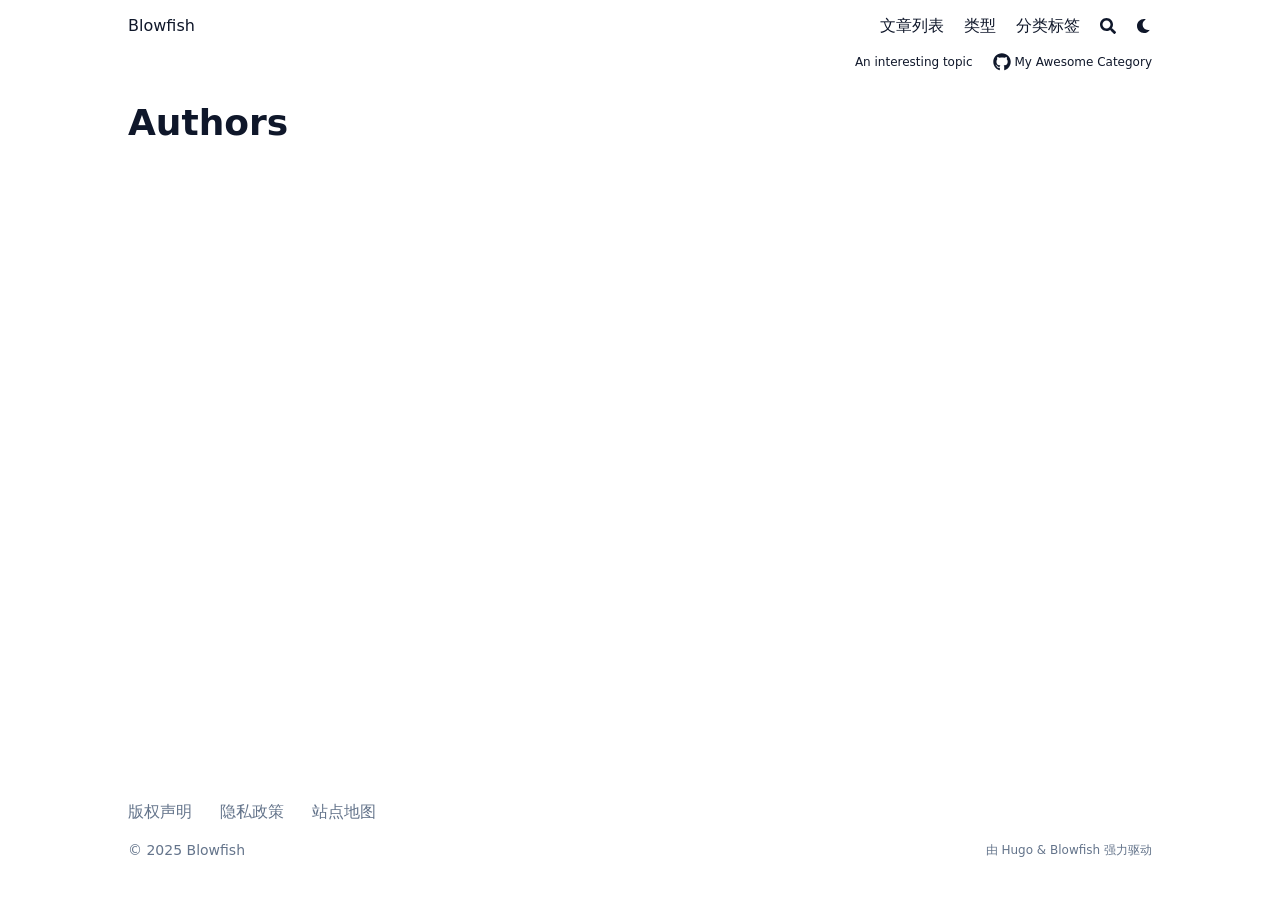
==== authors/index.html @ 1390b091 "deploy: 22de439782c055f8f6ce1f6f6e09ed71ceebfd35" ====
<!doctype html><html lang=cn dir=ltr class=scroll-smooth data-default-appearance=light data-auto-appearance=true><head><meta charset=utf-8><meta http-equiv=content-language content="zh-cn"><meta name=viewport content="width=device-width,initial-scale=1"><meta http-equiv=X-UA-Compatible content="ie=edge"><title>Authors &#183; Blowfish</title>
<meta name=title content="Authors &#183; Blowfish"><link rel=canonical href=https://oswald522.github.io/authors/><link rel=alternate type=application/rss+xml href=/authors/index.xml title=Blowfish><link type=text/css rel=stylesheet href=/css/main.bundle.min.1c9cd0d1ebaf117272b5c4f6bd49878475cb210d5e0da4f061632d779f5bb46851881c187e6e634dba5071c4e3d80e7d5cec1dd80443b2fa68acd358f9eda881.css integrity="sha512-HJzQ0euvEXJytcT2vUmHhHXLIQ1eDaTwYWMtd59btGhRiBwYfm5jTbpQccTj2A59XOwd2ARDsvporNNY+e2ogQ=="><script type=text/javascript src=/js/appearance.min.516a16745bea5a9bd011138d254cc0fd3973cd55ce6e15f3dec763e7c7c2c7448f8fe7b54cca811cb821b0c7e12cd161caace1dd794ac3d34d40937cbcc9ee12.js integrity="sha512-UWoWdFvqWpvQERONJUzA/TlzzVXObhXz3sdj58fCx0SPj+e1TMqBHLghsMfhLNFhyqzh3XlKw9NNQJN8vMnuEg=="></script><script defer type=text/javascript id=script-bundle src=/js/main.bundle.min.b6411b5d4cd56c0068d34c4acbce043846adad56b824e3d486a06d3459aed2eb7f7413874b7871cc2c822c8c8834cbed944022918bcc8cca710a962167c36d32.js integrity="sha512-tkEbXUzVbABo00xKy84EOEatrVa4JOPUhqBtNFmu0ut/dBOHS3hxzCyCLIyINMvtlEAikYvMjMpxCpYhZ8NtMg==" data-copy data-copied></script><script src=/lib/zoom/zoom.min.37d2094687372da3f7343a221a470f6b8806f7891aa46a5a03966af7f0ebd38b9fe536cb154e6ad28f006d184b294525a7c4054b6bbb4be62d8b453b42db99bd.js integrity="sha512-N9IJRoc3LaP3NDoiGkcPa4gG94kapGpaA5Zq9/Dr04uf5TbLFU5q0o8AbRhLKUUlp8QFS2u7S+Yti0U7QtuZvQ=="></script><link rel=apple-touch-icon sizes=180x180 href=/apple-touch-icon.png><link rel=icon type=image/png sizes=32x32 href=/favicon-32x32.png><link rel=icon type=image/png sizes=16x16 href=/favicon-16x16.png><link rel=manifest href=/site.webmanifest><meta property="og:url" content="https://oswald522.github.io/authors/"><meta property="og:site_name" content="Blowfish"><meta property="og:title" content="Authors"><meta property="og:locale" content="zh_cn"><meta property="og:type" content="website"><meta name=twitter:card content="summary"><meta name=twitter:title content="Authors"><meta name=author content="Blowfish"><link href=mailto:hello@your_domain.com rel=me><link href=https://link-to-some-website.com/ rel=me><link href=https://github.com/username rel=me><script src=/lib/jquery/jquery.slim.min.b0dca576e87d7eaa5850ae4e61759c065786cdb6489d68fcc82240539eebd5da522bdb4fda085ffd245808c8fe2acb2516408eb774ef26b5f6015fc6737c0ea8.js integrity="sha512-sNylduh9fqpYUK5OYXWcBleGzbZInWj8yCJAU57r1dpSK9tP2ghf/SRYCMj+KsslFkCOt3TvJrX2AV/Gc3wOqA=="></script><meta name=theme-color></head><body class="flex flex-col h-screen px-6 m-auto text-lg leading-7 max-w-7xl bg-neutral text-neutral-900 dark:bg-neutral-800 dark:text-neutral sm:px-14 md:px-24 lg:px-32 scrollbar-thin scrollbar-track-neutral-200 scrollbar-thumb-neutral-400 dark:scrollbar-track-neutral-800 dark:scrollbar-thumb-neutral-600"><div id=the-top class="absolute flex self-center"><a class="px-3 py-1 text-sm -translate-y-8 rounded-b-lg bg-primary-200 focus:translate-y-0 dark:bg-neutral-600" href=#main-content><span class="font-bold text-primary-600 ltr:pr-2 rtl:pl-2 dark:text-primary-400">&darr;</span>跳过正文</a></div><div style=padding-left:0;padding-right:0;padding-top:2px;padding-bottom:3px class="main-menu flex items-center justify-between px-4 py-6 sm:px-6 md:justify-start gap-x-3"><div class="flex flex-1 items-center justify-between"><nav class="flex space-x-3"><a href=/ class="text-base font-medium text-gray-500 hover:text-gray-900">Blowfish</a></nav><nav class="hidden md:flex items-center gap-x-5 md:ml-12 h-12"><a href=/posts/ class="flex items-center text-gray-500 hover:text-primary-600 dark:hover:text-primary-400"><p class="text-base font-medium" title>文章列表</p></a><a href=/categories/ class="flex items-center text-gray-500 hover:text-primary-600 dark:hover:text-primary-400"><p class="text-base font-medium" title=Categories>类型</p></a><a href=/tags/ class="flex items-center text-gray-500 hover:text-primary-600 dark:hover:text-primary-400"><p class="text-base font-medium" title=Tags>分类标签</p></a><button id=search-button aria-label=Search class="text-base hover:text-primary-600 dark:hover:text-primary-400" title>
<span class="relative block icon"><svg aria-hidden="true" focusable="false" data-prefix="fas" data-icon="search" class="svg-inline--fa fa-search fa-w-16" role="img" viewBox="0 0 512 512"><path fill="currentcolor" d="M505 442.7 405.3 343c-4.5-4.5-10.6-7-17-7H372c27.6-35.3 44-79.7 44-128C416 93.1 322.9.0 208 0S0 93.1.0 208s93.1 208 208 208c48.3.0 92.7-16.4 128-44v16.3c0 6.4 2.5 12.5 7 17l99.7 99.7c9.4 9.4 24.6 9.4 33.9.0l28.3-28.3c9.4-9.4 9.4-24.6.1-34zM208 336c-70.7.0-128-57.2-128-128 0-70.7 57.2-128 128-128 70.7.0 128 57.2 128 128 0 70.7-57.2 128-128 128z"/></svg></span></button><div class="flex items-center"><button id=appearance-switcher aria-label="Dark mode switcher" type=button class="text-base hover:text-primary-600 dark:hover:text-primary-400"><div class="flex items-center justify-center dark:hidden"><span class="relative block icon"><svg viewBox="0 0 512 512"><path fill="currentcolor" d="M32 256C32 132.2 132.3 32 255.8 32c11.36.0 29.7 1.668 40.9 3.746 9.616 1.777 11.75 14.63 3.279 19.44C245 86.5 211.2 144.6 211.2 207.8c0 109.7 99.71 193 208.3 172.3 9.561-1.805 16.28 9.324 10.11 16.95C387.9 448.6 324.8 480 255.8 480 132.1 480 32 379.6 32 256z"/></svg></span></div><div class="items-center justify-center hidden dark:flex"><span class="relative block icon"><svg viewBox="0 0 512 512"><path fill="currentcolor" d="M256 159.1c-53.02.0-95.1 42.98-95.1 95.1s41.2 96.9 95.1 96.9 95.1-42.98 95.1-95.1S309 159.1 256 159.1zM509.3 347l-63.2-91.9 63.15-91.01c6.332-9.125 1.104-21.74-9.826-23.72l-109-19.7-19.7-109c-1.975-10.93-14.59-16.16-23.72-9.824L256 65.89 164.1 2.736c-9.125-6.332-21.74-1.107-23.72 9.824L121.6 121.6 12.56 141.3C1.633 143.2-3.596 155.9 2.736 164.1L65.89 256 2.74 347.01c-6.332 9.125-1.105 21.74 9.824 23.72l109 19.7 19.7 109c1.975 10.93 14.59 16.16 23.72 9.824L256 446.1l91.01 63.15c9.127 6.334 21.75 1.107 23.72-9.822l19.7-109 109-19.7C510.4 368.8 515.6 356.1 509.3 347zM256 383.1c-70.69.0-127.1-57.31-127.1-127.1.0-70.69 57.31-127.1 127.1-127.1S383.1 186.2 383.1 256c0 70.7-56.4 127.1-127.1 127.1z"/></svg></span></div></button></div></nav><div class="flex md:hidden items-center gap-x-5 md:ml-12 h-12"><span></span>
<button id=search-button-mobile aria-label=Search class="text-base hover:text-primary-600 dark:hover:text-primary-400" title>
<span class="relative block icon"><svg aria-hidden="true" focusable="false" data-prefix="fas" data-icon="search" class="svg-inline--fa fa-search fa-w-16" role="img" viewBox="0 0 512 512"><path fill="currentcolor" d="M505 442.7 405.3 343c-4.5-4.5-10.6-7-17-7H372c27.6-35.3 44-79.7 44-128C416 93.1 322.9.0 208 0S0 93.1.0 208s93.1 208 208 208c48.3.0 92.7-16.4 128-44v16.3c0 6.4 2.5 12.5 7 17l99.7 99.7c9.4 9.4 24.6 9.4 33.9.0l28.3-28.3c9.4-9.4 9.4-24.6.1-34zM208 336c-70.7.0-128-57.2-128-128 0-70.7 57.2-128 128-128 70.7.0 128 57.2 128 128 0 70.7-57.2 128-128 128z"/></svg>
</span></button>
<button id=appearance-switcher-mobile aria-label="Dark mode switcher" type=button class="text-base hover:text-primary-600 dark:hover:text-primary-400 ltr:mr-1 rtl:ml-1"><div class="flex items-center justify-center dark:hidden"><span class="relative block icon"><svg viewBox="0 0 512 512"><path fill="currentcolor" d="M32 256C32 132.2 132.3 32 255.8 32c11.36.0 29.7 1.668 40.9 3.746 9.616 1.777 11.75 14.63 3.279 19.44C245 86.5 211.2 144.6 211.2 207.8c0 109.7 99.71 193 208.3 172.3 9.561-1.805 16.28 9.324 10.11 16.95C387.9 448.6 324.8 480 255.8 480 132.1 480 32 379.6 32 256z"/></svg></span></div><div class="items-center justify-center hidden dark:flex"><span class="relative block icon"><svg viewBox="0 0 512 512"><path fill="currentcolor" d="M256 159.1c-53.02.0-95.1 42.98-95.1 95.1s41.2 96.9 95.1 96.9 95.1-42.98 95.1-95.1S309 159.1 256 159.1zM509.3 347l-63.2-91.9 63.15-91.01c6.332-9.125 1.104-21.74-9.826-23.72l-109-19.7-19.7-109c-1.975-10.93-14.59-16.16-23.72-9.824L256 65.89 164.1 2.736c-9.125-6.332-21.74-1.107-23.72 9.824L121.6 121.6 12.56 141.3C1.633 143.2-3.596 155.9 2.736 164.1L65.89 256 2.74 347.01c-6.332 9.125-1.105 21.74 9.824 23.72l109 19.7 19.7 109c1.975 10.93 14.59 16.16 23.72 9.824L256 446.1l91.01 63.15c9.127 6.334 21.75 1.107 23.72-9.822l19.7-109 109-19.7C510.4 368.8 515.6 356.1 509.3 347zM256 383.1c-70.69.0-127.1-57.31-127.1-127.1.0-70.69 57.31-127.1 127.1-127.1S383.1 186.2 383.1 256c0 70.7-56.4 127.1-127.1 127.1z"/></svg></span></div></button></div></div><div class="-my-2 md:hidden"><label id=menu-button class=block><div class="cursor-pointer hover:text-primary-600 dark:hover:text-primary-400"><span class="relative block icon"><svg viewBox="0 0 448 512"><path fill="currentcolor" d="M0 96C0 78.33 14.33 64 32 64H416c17.7.0 32 14.33 32 32 0 17.7-14.3 32-32 32H32C14.33 128 0 113.7.0 96zM0 256c0-17.7 14.33-32 32-32H416c17.7.0 32 14.3 32 32s-14.3 32-32 32H32c-17.67.0-32-14.3-32-32zM416 448H32c-17.67.0-32-14.3-32-32s14.33-32 32-32H416c17.7.0 32 14.3 32 32s-14.3 32-32 32z"/></svg></span></div><div id=menu-wrapper style=padding-top:5px class="fixed inset-0 z-30 invisible w-screen h-screen m-0 overflow-auto transition-opacity opacity-0 cursor-default bg-neutral-100/50 backdrop-blur-sm dark:bg-neutral-900/50"><ul class="flex space-y-2 mt-3 flex-col items-end w-full px-6 py-6 mx-auto overflow-visible list-none ltr:text-right rtl:text-left max-w-7xl"><li id=menu-close-button><span class="cursor-pointer inline-block align-text-bottom hover:text-primary-600 dark:hover:text-primary-400"><span class="relative block icon"><svg viewBox="0 0 320 512"><path fill="currentcolor" d="M310.6 361.4c12.5 12.5 12.5 32.75.0 45.25C304.4 412.9 296.2 416 288 416s-16.38-3.125-22.62-9.375L160 301.3 54.63 406.6C48.38 412.9 40.19 416 32 416S15.63 412.9 9.375 406.6c-12.5-12.5-12.5-32.75.0-45.25l105.4-105.4L9.375 150.6c-12.5-12.5-12.5-32.75.0-45.25s32.75-12.5 45.25.0L160 210.8l105.4-105.4c12.5-12.5 32.75-12.5 45.25.0s12.5 32.75.0 45.25l-105.4 105.4L310.6 361.4z"/></svg></span></span></li><li class=mt-1><a href=/posts/ class="flex items-center text-gray-500 hover:text-primary-600 dark:hover:text-primary-400"><p class="text-bg font-bg" title>文章列表</p></a></li><li class=mt-1><a href=/categories/ class="flex items-center text-gray-500 hover:text-primary-600 dark:hover:text-primary-400"><p class="text-bg font-bg" title=Categories>类型</p></a></li><li class=mt-1><a href=/tags/ class="flex items-center text-gray-500 hover:text-primary-600 dark:hover:text-primary-400"><p class="text-bg font-bg" title=Tags>分类标签</p></a></li></ul><hr><ul class="flex mt-4 flex-col items-end w-full px-6 py-6 mx-auto overflow-visible list-none ltr:text-right rtl:text-left max-w-7xl"><li class=mb-1><a href class="flex items-center"><p class="text-sm font-sm text-gray-500 hover:text-gray-900" title>An interesting topic</p></a></li><li class=mb-1><a href class="flex items-center"><span class=mr-3><span class="relative block icon"><svg viewBox="0 0 496 512"><path fill="currentcolor" d="M165.9 397.4c0 2-2.3 3.6-5.2 3.6-3.3.3-5.6-1.3-5.6-3.6.0-2 2.3-3.6 5.2-3.6 3-.3 5.6 1.3 5.6 3.6zm-31.1-4.5c-.7 2 1.3 4.3 4.3 4.9 2.6 1 5.6.0 6.2-2s-1.3-4.3-4.3-5.2c-2.6-.7-5.5.3-6.2 2.3zm44.2-1.7c-2.9.7-4.9 2.6-4.6 4.9.3 2 2.9 3.3 5.9 2.6 2.9-.7 4.9-2.6 4.6-4.6-.3-1.9-3-3.2-5.9-2.9zM244.8 8C106.1 8 0 113.3.0 252c0 110.9 69.8 205.8 169.5 239.2 12.8 2.3 17.3-5.6 17.3-12.1.0-6.2-.3-40.4-.3-61.4.0.0-70 15-84.7-29.8.0.0-11.4-29.1-27.8-36.6.0.0-22.9-15.7 1.6-15.4.0.0 24.9 2 38.6 25.8 21.9 38.6 58.6 27.5 72.9 20.9 2.3-16 8.8-27.1 16-33.7-55.9-6.2-112.3-14.3-112.3-110.5.0-27.5 7.6-41.3 23.6-58.9-2.6-6.5-11.1-33.3 2.6-67.9 20.9-6.5 69 27 69 27 20-5.6 41.5-8.5 62.8-8.5s42.8 2.9 62.8 8.5c0 0 48.1-33.6 69-27 13.7 34.7 5.2 61.4 2.6 67.9 16 17.7 25.8 31.5 25.8 58.9.0 96.5-58.9 104.2-114.8 110.5 9.2 7.9 17 22.9 17 46.4.0 33.7-.3 75.4-.3 83.6.0 6.5 4.6 14.4 17.3 12.1C428.2 457.8 496 362.9 496 252 496 113.3 383.5 8 244.8 8zM97.2 352.9c-1.3 1-1 3.3.7 5.2 1.6 1.6 3.9 2.3 5.2 1 1.3-1 1-3.3-.7-5.2-1.6-1.6-3.9-2.3-5.2-1zm-10.8-8.1c-.7 1.3.3 2.9 2.3 3.9 1.6 1 3.6.7 4.3-.7.7-1.3-.3-2.9-2.3-3.9-2-.6-3.6-.3-4.3.7zm32.4 35.6c-1.6 1.3-1 4.3 1.3 6.2 2.3 2.3 5.2 2.6 6.5 1 1.3-1.3.7-4.3-1.3-6.2-2.2-2.3-5.2-2.6-6.5-1zm-11.4-14.7c-1.6 1-1.6 3.6.0 5.9 1.6 2.3 4.3 3.3 5.6 2.3 1.6-1.3 1.6-3.9.0-6.2-1.4-2.3-4-3.3-5.6-2z"/></svg></span></span><p class="text-sm font-sm text-gray-500 hover:text-gray-900" title>My Awesome Category</p></a></li></ul></div></label></div></div><div class="main-menu flex pb-3 flex-col items-end justify-between md:justify-start space-x-3"><div class="hidden md:flex items-center space-x-5"><a href class="flex items-center"><p class="text-xs font-light text-gray-500 hover:text-gray-900" title>An interesting topic</p></a><a href class="flex items-center"><span class=mr-1><span class="relative block icon"><svg viewBox="0 0 496 512"><path fill="currentcolor" d="M165.9 397.4c0 2-2.3 3.6-5.2 3.6-3.3.3-5.6-1.3-5.6-3.6.0-2 2.3-3.6 5.2-3.6 3-.3 5.6 1.3 5.6 3.6zm-31.1-4.5c-.7 2 1.3 4.3 4.3 4.9 2.6 1 5.6.0 6.2-2s-1.3-4.3-4.3-5.2c-2.6-.7-5.5.3-6.2 2.3zm44.2-1.7c-2.9.7-4.9 2.6-4.6 4.9.3 2 2.9 3.3 5.9 2.6 2.9-.7 4.9-2.6 4.6-4.6-.3-1.9-3-3.2-5.9-2.9zM244.8 8C106.1 8 0 113.3.0 252c0 110.9 69.8 205.8 169.5 239.2 12.8 2.3 17.3-5.6 17.3-12.1.0-6.2-.3-40.4-.3-61.4.0.0-70 15-84.7-29.8.0.0-11.4-29.1-27.8-36.6.0.0-22.9-15.7 1.6-15.4.0.0 24.9 2 38.6 25.8 21.9 38.6 58.6 27.5 72.9 20.9 2.3-16 8.8-27.1 16-33.7-55.9-6.2-112.3-14.3-112.3-110.5.0-27.5 7.6-41.3 23.6-58.9-2.6-6.5-11.1-33.3 2.6-67.9 20.9-6.5 69 27 69 27 20-5.6 41.5-8.5 62.8-8.5s42.8 2.9 62.8 8.5c0 0 48.1-33.6 69-27 13.7 34.7 5.2 61.4 2.6 67.9 16 17.7 25.8 31.5 25.8 58.9.0 96.5-58.9 104.2-114.8 110.5 9.2 7.9 17 22.9 17 46.4.0 33.7-.3 75.4-.3 83.6.0 6.5 4.6 14.4 17.3 12.1C428.2 457.8 496 362.9 496 252 496 113.3 383.5 8 244.8 8zM97.2 352.9c-1.3 1-1 3.3.7 5.2 1.6 1.6 3.9 2.3 5.2 1 1.3-1 1-3.3-.7-5.2-1.6-1.6-3.9-2.3-5.2-1zm-10.8-8.1c-.7 1.3.3 2.9 2.3 3.9 1.6 1 3.6.7 4.3-.7.7-1.3-.3-2.9-2.3-3.9-2-.6-3.6-.3-4.3.7zm32.4 35.6c-1.6 1.3-1 4.3 1.3 6.2 2.3 2.3 5.2 2.6 6.5 1 1.3-1.3.7-4.3-1.3-6.2-2.2-2.3-5.2-2.6-6.5-1zm-11.4-14.7c-1.6 1-1.6 3.6.0 5.9 1.6 2.3 4.3 3.3 5.6 2.3 1.6-1.3 1.6-3.9.0-6.2-1.4-2.3-4-3.3-5.6-2z"/></svg></span></span><p class="text-xs font-light text-gray-500 hover:text-gray-900" title>My Awesome Category</p></a></div></div><div class="relative flex flex-col grow"><main id=main-content class=grow><header><h1 class="mt-5 text-4xl font-extrabold text-neutral-900 dark:text-neutral">Authors</h1><div class="mt-1 mb-2 text-base text-neutral-500 dark:text-neutral-400 print:hidden"><div class="flex flex-row flex-wrap items-center"></div></div></header><section class="flex flex-wrap max-w-prose -mx-2 overflow-hidden"></section></main><footer id=site-footer class="py-10 print:hidden"><nav class="flex flex-row pb-4 text-base font-medium text-neutral-500 dark:text-neutral-400"><ul class="flex flex-col list-none sm:flex-row"><li class="flex mb-1 ltr:text-right rtl:text-left sm:mb-0 ltr:sm:mr-7 ltr:sm:last:mr-0 rtl:sm:ml-7 rtl:sm:last:ml-0"><a class="decoration-primary-500 hover:underline hover:decoration-2 hover:underline-offset-2 flex items-center" href=/copyright/ title=版权声明>版权声明</a></li><li class="flex mb-1 ltr:text-right rtl:text-left sm:mb-0 ltr:sm:mr-7 ltr:sm:last:mr-0 rtl:sm:ml-7 rtl:sm:last:ml-0"><a class="decoration-primary-500 hover:underline hover:decoration-2 hover:underline-offset-2 flex items-center" href=/privacy/ title>隐私政策</a></li><li class="flex mb-1 ltr:text-right rtl:text-left sm:mb-0 ltr:sm:mr-7 ltr:sm:last:mr-0 rtl:sm:ml-7 rtl:sm:last:ml-0"><a class="decoration-primary-500 hover:underline hover:decoration-2 hover:underline-offset-2 flex items-center" href=/sitemap.xml title>站点地图</a></li></ul></nav><div class="flex items-center justify-between"><p class="text-sm text-neutral-500 dark:text-neutral-400">&copy;
2025
Blowfish</p><p class="text-xs text-neutral-500 dark:text-neutral-400">由 <a class="hover:underline hover:decoration-primary-400 hover:text-primary-500" href=https://gohugo.io/ target=_blank rel="noopener noreferrer">Hugo</a> & <a class="hover:underline hover:decoration-primary-400 hover:text-primary-500" href=https://blowfish.page/ target=_blank rel="noopener noreferrer">Blowfish</a> 强力驱动</p></div><script>mediumZoom(document.querySelectorAll("img:not(.nozoom)"),{margin:24,background:"rgba(0,0,0,0.5)",scrollOffset:0})</script><script type=text/javascript src=/js/process.min.ee03488f19c93c2efb199e2e3014ea5f3cb2ce7d45154adb3399a158cac27ca52831db249ede5bb602700ef87eb02434139de0858af1818ab0fb4182472204a4.js integrity="sha512-7gNIjxnJPC77GZ4uMBTqXzyyzn1FFUrbM5mhWMrCfKUoMdsknt5btgJwDvh+sCQ0E53ghYrxgYqw+0GCRyIEpA=="></script></footer><div id=search-wrapper class="invisible fixed inset-0 flex h-screen w-screen cursor-default flex-col bg-neutral-500/50 p-4 backdrop-blur-sm dark:bg-neutral-900/50 sm:p-6 md:p-[10vh] lg:p-[12vh]" data-url=https://oswald522.github.io/ style=z-index:500><div id=search-modal class="flex flex-col w-full max-w-3xl min-h-0 mx-auto border rounded-md shadow-lg top-20 border-neutral-200 bg-neutral dark:border-neutral-700 dark:bg-neutral-800"><header class="relative z-10 flex items-center justify-between flex-none px-2"><form class="flex items-center flex-auto min-w-0"><div class="flex items-center justify-center w-8 h-8 text-neutral-400"><span class="relative block icon"><svg aria-hidden="true" focusable="false" data-prefix="fas" data-icon="search" class="svg-inline--fa fa-search fa-w-16" role="img" viewBox="0 0 512 512"><path fill="currentcolor" d="M505 442.7 405.3 343c-4.5-4.5-10.6-7-17-7H372c27.6-35.3 44-79.7 44-128C416 93.1 322.9.0 208 0S0 93.1.0 208s93.1 208 208 208c48.3.0 92.7-16.4 128-44v16.3c0 6.4 2.5 12.5 7 17l99.7 99.7c9.4 9.4 24.6 9.4 33.9.0l28.3-28.3c9.4-9.4 9.4-24.6.1-34zM208 336c-70.7.0-128-57.2-128-128 0-70.7 57.2-128 128-128 70.7.0 128 57.2 128 128 0 70.7-57.2 128-128 128z"/></svg></span></div><input type=search id=search-query class="flex flex-auto h-12 mx-1 bg-transparent appearance-none focus:outline-dotted focus:outline-2 focus:outline-transparent" placeholder=搜索 tabindex=0></form><button id=close-search-button class="flex items-center justify-center w-8 h-8 text-neutral-700 hover:text-primary-600 dark:text-neutral dark:hover:text-primary-400" title="关闭 (Esc)">
<span class="relative block icon"><svg viewBox="0 0 320 512"><path fill="currentcolor" d="M310.6 361.4c12.5 12.5 12.5 32.75.0 45.25C304.4 412.9 296.2 416 288 416s-16.38-3.125-22.62-9.375L160 301.3 54.63 406.6C48.38 412.9 40.19 416 32 416S15.63 412.9 9.375 406.6c-12.5-12.5-12.5-32.75.0-45.25l105.4-105.4L9.375 150.6c-12.5-12.5-12.5-32.75.0-45.25s32.75-12.5 45.25.0L160 210.8l105.4-105.4c12.5-12.5 32.75-12.5 45.25.0s12.5 32.75.0 45.25l-105.4 105.4L310.6 361.4z"/></svg></span></button></header><section class="flex-auto px-2 overflow-auto"><ul id=search-results></ul></section></div></div></div></body></html>
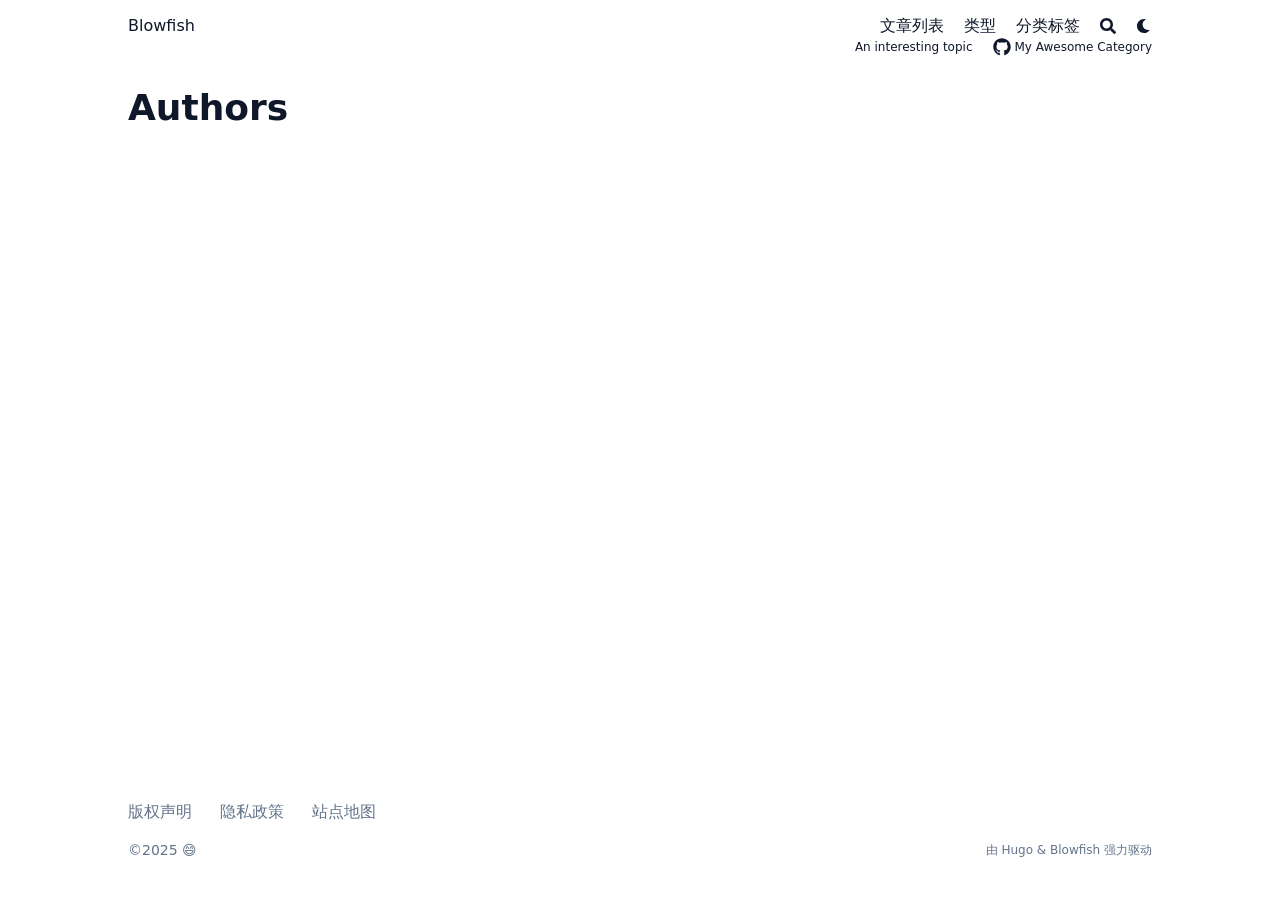
==== commit 30763716: "deploy: 502425f655f24168f3003188ff048495577a792f" ====
--- a/authors/index.html
+++ b/authors/index.html
@@ -1,10 +1,8 @@
 <!doctype html><html lang=cn dir=ltr class=scroll-smooth data-default-appearance=light data-auto-appearance=true><head><meta charset=utf-8><meta http-equiv=content-language content="zh-cn"><meta name=viewport content="width=device-width,initial-scale=1"><meta http-equiv=X-UA-Compatible content="ie=edge"><title>Authors &#183; Blowfish</title>
-<meta name=title content="Authors &#183; Blowfish"><link rel=canonical href=https://oswald522.github.io/authors/><link rel=alternate type=application/rss+xml href=/authors/index.xml title=Blowfish><link type=text/css rel=stylesheet href=/css/main.bundle.min.1c9cd0d1ebaf117272b5c4f6bd49878475cb210d5e0da4f061632d779f5bb46851881c187e6e634dba5071c4e3d80e7d5cec1dd80443b2fa68acd358f9eda881.css integrity="sha512-HJzQ0euvEXJytcT2vUmHhHXLIQ1eDaTwYWMtd59btGhRiBwYfm5jTbpQccTj2A59XOwd2ARDsvporNNY+e2ogQ=="><script type=text/javascript src=/js/appearance.min.516a16745bea5a9bd011138d254cc0fd3973cd55ce6e15f3dec763e7c7c2c7448f8fe7b54cca811cb821b0c7e12cd161caace1dd794ac3d34d40937cbcc9ee12.js integrity="sha512-UWoWdFvqWpvQERONJUzA/TlzzVXObhXz3sdj58fCx0SPj+e1TMqBHLghsMfhLNFhyqzh3XlKw9NNQJN8vMnuEg=="></script><script defer type=text/javascript id=script-bundle src=/js/main.bundle.min.b6411b5d4cd56c0068d34c4acbce043846adad56b824e3d486a06d3459aed2eb7f7413874b7871cc2c822c8c8834cbed944022918bcc8cca710a962167c36d32.js integrity="sha512-tkEbXUzVbABo00xKy84EOEatrVa4JOPUhqBtNFmu0ut/dBOHS3hxzCyCLIyINMvtlEAikYvMjMpxCpYhZ8NtMg==" data-copy data-copied></script><script src=/lib/zoom/zoom.min.37d2094687372da3f7343a221a470f6b8806f7891aa46a5a03966af7f0ebd38b9fe536cb154e6ad28f006d184b294525a7c4054b6bbb4be62d8b453b42db99bd.js integrity="sha512-N9IJRoc3LaP3NDoiGkcPa4gG94kapGpaA5Zq9/Dr04uf5TbLFU5q0o8AbRhLKUUlp8QFS2u7S+Yti0U7QtuZvQ=="></script><link rel=apple-touch-icon sizes=180x180 href=/apple-touch-icon.png><link rel=icon type=image/png sizes=32x32 href=/favicon-32x32.png><link rel=icon type=image/png sizes=16x16 href=/favicon-16x16.png><link rel=manifest href=/site.webmanifest><meta property="og:url" content="https://oswald522.github.io/authors/"><meta property="og:site_name" content="Blowfish"><meta property="og:title" content="Authors"><meta property="og:locale" content="zh_cn"><meta property="og:type" content="website"><meta name=twitter:card content="summary"><meta name=twitter:title content="Authors"><meta name=author content="Blowfish"><link href=mailto:hello@your_domain.com rel=me><link href=https://link-to-some-website.com/ rel=me><link href=https://github.com/username rel=me><script src=/lib/jquery/jquery.slim.min.b0dca576e87d7eaa5850ae4e61759c065786cdb6489d68fcc82240539eebd5da522bdb4fda085ffd245808c8fe2acb2516408eb774ef26b5f6015fc6737c0ea8.js integrity="sha512-sNylduh9fqpYUK5OYXWcBleGzbZInWj8yCJAU57r1dpSK9tP2ghf/SRYCMj+KsslFkCOt3TvJrX2AV/Gc3wOqA=="></script><meta name=theme-color></head><body class="flex flex-col h-screen px-6 m-auto text-lg leading-7 max-w-7xl bg-neutral text-neutral-900 dark:bg-neutral-800 dark:text-neutral sm:px-14 md:px-24 lg:px-32 scrollbar-thin scrollbar-track-neutral-200 scrollbar-thumb-neutral-400 dark:scrollbar-track-neutral-800 dark:scrollbar-thumb-neutral-600"><div id=the-top class="absolute flex self-center"><a class="px-3 py-1 text-sm -translate-y-8 rounded-b-lg bg-primary-200 focus:translate-y-0 dark:bg-neutral-600" href=#main-content><span class="font-bold text-primary-600 ltr:pr-2 rtl:pl-2 dark:text-primary-400">&darr;</span>跳过正文</a></div><div style=padding-left:0;padding-right:0;padding-top:2px;padding-bottom:3px class="main-menu flex items-center justify-between px-4 py-6 sm:px-6 md:justify-start gap-x-3"><div class="flex flex-1 items-center justify-between"><nav class="flex space-x-3"><a href=/ class="text-base font-medium text-gray-500 hover:text-gray-900">Blowfish</a></nav><nav class="hidden md:flex items-center gap-x-5 md:ml-12 h-12"><a href=/posts/ class="flex items-center text-gray-500 hover:text-primary-600 dark:hover:text-primary-400"><p class="text-base font-medium" title>文章列表</p></a><a href=/categories/ class="flex items-center text-gray-500 hover:text-primary-600 dark:hover:text-primary-400"><p class="text-base font-medium" title=Categories>类型</p></a><a href=/tags/ class="flex items-center text-gray-500 hover:text-primary-600 dark:hover:text-primary-400"><p class="text-base font-medium" title=Tags>分类标签</p></a><button id=search-button aria-label=Search class="text-base hover:text-primary-600 dark:hover:text-primary-400" title>
+<meta name=title content="Authors &#183; Blowfish"><link rel=canonical href=https://oswald522.github.io/authors/><link rel=alternate type=application/rss+xml href=/authors/index.xml title=Blowfish><link type=text/css rel=stylesheet href=/css/main.bundle.min.7227da21654d2984302c0c82295cb2a809924de1a6741e14e40f76c8065843629293fb89679396776a46be2214cbb9e58e01742a5f628f2998956e12288fed6e.css integrity="sha512-cifaIWVNKYQwLAyCKVyyqAmSTeGmdB4U5A92yAZYQ2KSk/uJZ5OWd2pGviIUy7nljgF0Kl9ijymYlW4SKI/tbg=="><script type=text/javascript src=/js/appearance.min.516a16745bea5a9bd011138d254cc0fd3973cd55ce6e15f3dec763e7c7c2c7448f8fe7b54cca811cb821b0c7e12cd161caace1dd794ac3d34d40937cbcc9ee12.js integrity="sha512-UWoWdFvqWpvQERONJUzA/TlzzVXObhXz3sdj58fCx0SPj+e1TMqBHLghsMfhLNFhyqzh3XlKw9NNQJN8vMnuEg=="></script><script defer type=text/javascript id=script-bundle src=/js/main.bundle.min.b6411b5d4cd56c0068d34c4acbce043846adad56b824e3d486a06d3459aed2eb7f7413874b7871cc2c822c8c8834cbed944022918bcc8cca710a962167c36d32.js integrity="sha512-tkEbXUzVbABo00xKy84EOEatrVa4JOPUhqBtNFmu0ut/dBOHS3hxzCyCLIyINMvtlEAikYvMjMpxCpYhZ8NtMg==" data-copy data-copied></script><script src=/lib/zoom/zoom.min.37d2094687372da3f7343a221a470f6b8806f7891aa46a5a03966af7f0ebd38b9fe536cb154e6ad28f006d184b294525a7c4054b6bbb4be62d8b453b42db99bd.js integrity="sha512-N9IJRoc3LaP3NDoiGkcPa4gG94kapGpaA5Zq9/Dr04uf5TbLFU5q0o8AbRhLKUUlp8QFS2u7S+Yti0U7QtuZvQ=="></script><link rel=apple-touch-icon sizes=180x180 href=/apple-touch-icon.png><link rel=icon type=image/png sizes=32x32 href=/favicon-32x32.png><link rel=icon type=image/png sizes=16x16 href=/favicon-16x16.png><link rel=manifest href=/site.webmanifest><meta property="og:url" content="https://oswald522.github.io/authors/"><meta property="og:site_name" content="Blowfish"><meta property="og:title" content="Authors"><meta property="og:locale" content="zh_cn"><meta property="og:type" content="website"><meta name=twitter:card content="summary"><meta name=twitter:title content="Authors"><meta name=author content="Blowfish"><link href=mailto:hello@your_domain.com rel=me><link href=https://link-to-some-website.com/ rel=me><link href=https://github.com/username rel=me><script src=/lib/jquery/jquery.slim.min.b0dca576e87d7eaa5850ae4e61759c065786cdb6489d68fcc82240539eebd5da522bdb4fda085ffd245808c8fe2acb2516408eb774ef26b5f6015fc6737c0ea8.js integrity="sha512-sNylduh9fqpYUK5OYXWcBleGzbZInWj8yCJAU57r1dpSK9tP2ghf/SRYCMj+KsslFkCOt3TvJrX2AV/Gc3wOqA=="></script><meta name=theme-color></head><body class="flex flex-col h-screen px-6 m-auto text-lg leading-7 max-w-7xl bg-neutral text-neutral-900 dark:bg-neutral-800 dark:text-neutral sm:px-14 md:px-24 lg:px-32 scrollbar-thin scrollbar-track-neutral-200 scrollbar-thumb-neutral-400 dark:scrollbar-track-neutral-800 dark:scrollbar-thumb-neutral-600"><div id=the-top class="absolute flex self-center"><a class="px-3 py-1 text-sm -translate-y-8 rounded-b-lg bg-primary-200 focus:translate-y-0 dark:bg-neutral-600" href=#main-content><span class="font-bold text-primary-600 ltr:pr-2 rtl:pl-2 dark:text-primary-400">&darr;</span>跳过正文</a></div><div style=padding-left:0;padding-right:0;padding-top:2px;padding-bottom:3px class="main-menu flex items-center justify-between px-4 py-6 sm:px-6 md:justify-start gap-x-3"><div class="flex flex-1 items-center justify-between"><nav class="flex space-x-3"><a href=/ class="text-base font-medium text-gray-500 hover:text-gray-900">Blowfish</a></nav><nav class="hidden md:flex items-center gap-x-5 md:ml-12 h-12"><a href=/posts/ class="flex items-center text-gray-500 hover:text-primary-600 dark:hover:text-primary-400"><p class="text-base font-medium" title>文章列表</p></a><a href=/categories/ class="flex items-center text-gray-500 hover:text-primary-600 dark:hover:text-primary-400"><p class="text-base font-medium" title=Categories>类型</p></a><a href=/tags/ class="flex items-center text-gray-500 hover:text-primary-600 dark:hover:text-primary-400"><p class="text-base font-medium" title=Tags>分类标签</p></a><button id=search-button aria-label=Search class="text-base hover:text-primary-600 dark:hover:text-primary-400" title>
 <span class="relative block icon"><svg aria-hidden="true" focusable="false" data-prefix="fas" data-icon="search" class="svg-inline--fa fa-search fa-w-16" role="img" viewBox="0 0 512 512"><path fill="currentcolor" d="M505 442.7 405.3 343c-4.5-4.5-10.6-7-17-7H372c27.6-35.3 44-79.7 44-128C416 93.1 322.9.0 208 0S0 93.1.0 208s93.1 208 208 208c48.3.0 92.7-16.4 128-44v16.3c0 6.4 2.5 12.5 7 17l99.7 99.7c9.4 9.4 24.6 9.4 33.9.0l28.3-28.3c9.4-9.4 9.4-24.6.1-34zM208 336c-70.7.0-128-57.2-128-128 0-70.7 57.2-128 128-128 70.7.0 128 57.2 128 128 0 70.7-57.2 128-128 128z"/></svg></span></button><div class="flex items-center"><button id=appearance-switcher aria-label="Dark mode switcher" type=button class="text-base hover:text-primary-600 dark:hover:text-primary-400"><div class="flex items-center justify-center dark:hidden"><span class="relative block icon"><svg viewBox="0 0 512 512"><path fill="currentcolor" d="M32 256C32 132.2 132.3 32 255.8 32c11.36.0 29.7 1.668 40.9 3.746 9.616 1.777 11.75 14.63 3.279 19.44C245 86.5 211.2 144.6 211.2 207.8c0 109.7 99.71 193 208.3 172.3 9.561-1.805 16.28 9.324 10.11 16.95C387.9 448.6 324.8 480 255.8 480 132.1 480 32 379.6 32 256z"/></svg></span></div><div class="items-center justify-center hidden dark:flex"><span class="relative block icon"><svg viewBox="0 0 512 512"><path fill="currentcolor" d="M256 159.1c-53.02.0-95.1 42.98-95.1 95.1s41.2 96.9 95.1 96.9 95.1-42.98 95.1-95.1S309 159.1 256 159.1zM509.3 347l-63.2-91.9 63.15-91.01c6.332-9.125 1.104-21.74-9.826-23.72l-109-19.7-19.7-109c-1.975-10.93-14.59-16.16-23.72-9.824L256 65.89 164.1 2.736c-9.125-6.332-21.74-1.107-23.72 9.824L121.6 121.6 12.56 141.3C1.633 143.2-3.596 155.9 2.736 164.1L65.89 256 2.74 347.01c-6.332 9.125-1.105 21.74 9.824 23.72l109 19.7 19.7 109c1.975 10.93 14.59 16.16 23.72 9.824L256 446.1l91.01 63.15c9.127 6.334 21.75 1.107 23.72-9.822l19.7-109 109-19.7C510.4 368.8 515.6 356.1 509.3 347zM256 383.1c-70.69.0-127.1-57.31-127.1-127.1.0-70.69 57.31-127.1 127.1-127.1S383.1 186.2 383.1 256c0 70.7-56.4 127.1-127.1 127.1z"/></svg></span></div></button></div></nav><div class="flex md:hidden items-center gap-x-5 md:ml-12 h-12"><span></span>
 <button id=search-button-mobile aria-label=Search class="text-base hover:text-primary-600 dark:hover:text-primary-400" title>
 <span class="relative block icon"><svg aria-hidden="true" focusable="false" data-prefix="fas" data-icon="search" class="svg-inline--fa fa-search fa-w-16" role="img" viewBox="0 0 512 512"><path fill="currentcolor" d="M505 442.7 405.3 343c-4.5-4.5-10.6-7-17-7H372c27.6-35.3 44-79.7 44-128C416 93.1 322.9.0 208 0S0 93.1.0 208s93.1 208 208 208c48.3.0 92.7-16.4 128-44v16.3c0 6.4 2.5 12.5 7 17l99.7 99.7c9.4 9.4 24.6 9.4 33.9.0l28.3-28.3c9.4-9.4 9.4-24.6.1-34zM208 336c-70.7.0-128-57.2-128-128 0-70.7 57.2-128 128-128 70.7.0 128 57.2 128 128 0 70.7-57.2 128-128 128z"/></svg>
 </span></button>
-<button id=appearance-switcher-mobile aria-label="Dark mode switcher" type=button class="text-base hover:text-primary-600 dark:hover:text-primary-400 ltr:mr-1 rtl:ml-1"><div class="flex items-center justify-center dark:hidden"><span class="relative block icon"><svg viewBox="0 0 512 512"><path fill="currentcolor" d="M32 256C32 132.2 132.3 32 255.8 32c11.36.0 29.7 1.668 40.9 3.746 9.616 1.777 11.75 14.63 3.279 19.44C245 86.5 211.2 144.6 211.2 207.8c0 109.7 99.71 193 208.3 172.3 9.561-1.805 16.28 9.324 10.11 16.95C387.9 448.6 324.8 480 255.8 480 132.1 480 32 379.6 32 256z"/></svg></span></div><div class="items-center justify-center hidden dark:flex"><span class="relative block icon"><svg viewBox="0 0 512 512"><path fill="currentcolor" d="M256 159.1c-53.02.0-95.1 42.98-95.1 95.1s41.2 96.9 95.1 96.9 95.1-42.98 95.1-95.1S309 159.1 256 159.1zM509.3 347l-63.2-91.9 63.15-91.01c6.332-9.125 1.104-21.74-9.826-23.72l-109-19.7-19.7-109c-1.975-10.93-14.59-16.16-23.72-9.824L256 65.89 164.1 2.736c-9.125-6.332-21.74-1.107-23.72 9.824L121.6 121.6 12.56 141.3C1.633 143.2-3.596 155.9 2.736 164.1L65.89 256 2.74 347.01c-6.332 9.125-1.105 21.74 9.824 23.72l109 19.7 19.7 109c1.975 10.93 14.59 16.16 23.72 9.824L256 446.1l91.01 63.15c9.127 6.334 21.75 1.107 23.72-9.822l19.7-109 109-19.7C510.4 368.8 515.6 356.1 509.3 347zM256 383.1c-70.69.0-127.1-57.31-127.1-127.1.0-70.69 57.31-127.1 127.1-127.1S383.1 186.2 383.1 256c0 70.7-56.4 127.1-127.1 127.1z"/></svg></span></div></button></div></div><div class="-my-2 md:hidden"><label id=menu-button class=block><div class="cursor-pointer hover:text-primary-600 dark:hover:text-primary-400"><span class="relative block icon"><svg viewBox="0 0 448 512"><path fill="currentcolor" d="M0 96C0 78.33 14.33 64 32 64H416c17.7.0 32 14.33 32 32 0 17.7-14.3 32-32 32H32C14.33 128 0 113.7.0 96zM0 256c0-17.7 14.33-32 32-32H416c17.7.0 32 14.3 32 32s-14.3 32-32 32H32c-17.67.0-32-14.3-32-32zM416 448H32c-17.67.0-32-14.3-32-32s14.33-32 32-32H416c17.7.0 32 14.3 32 32s-14.3 32-32 32z"/></svg></span></div><div id=menu-wrapper style=padding-top:5px class="fixed inset-0 z-30 invisible w-screen h-screen m-0 overflow-auto transition-opacity opacity-0 cursor-default bg-neutral-100/50 backdrop-blur-sm dark:bg-neutral-900/50"><ul class="flex space-y-2 mt-3 flex-col items-end w-full px-6 py-6 mx-auto overflow-visible list-none ltr:text-right rtl:text-left max-w-7xl"><li id=menu-close-button><span class="cursor-pointer inline-block align-text-bottom hover:text-primary-600 dark:hover:text-primary-400"><span class="relative block icon"><svg viewBox="0 0 320 512"><path fill="currentcolor" d="M310.6 361.4c12.5 12.5 12.5 32.75.0 45.25C304.4 412.9 296.2 416 288 416s-16.38-3.125-22.62-9.375L160 301.3 54.63 406.6C48.38 412.9 40.19 416 32 416S15.63 412.9 9.375 406.6c-12.5-12.5-12.5-32.75.0-45.25l105.4-105.4L9.375 150.6c-12.5-12.5-12.5-32.75.0-45.25s32.75-12.5 45.25.0L160 210.8l105.4-105.4c12.5-12.5 32.75-12.5 45.25.0s12.5 32.75.0 45.25l-105.4 105.4L310.6 361.4z"/></svg></span></span></li><li class=mt-1><a href=/posts/ class="flex items-center text-gray-500 hover:text-primary-600 dark:hover:text-primary-400"><p class="text-bg font-bg" title>文章列表</p></a></li><li class=mt-1><a href=/categories/ class="flex items-center text-gray-500 hover:text-primary-600 dark:hover:text-primary-400"><p class="text-bg font-bg" title=Categories>类型</p></a></li><li class=mt-1><a href=/tags/ class="flex items-center text-gray-500 hover:text-primary-600 dark:hover:text-primary-400"><p class="text-bg font-bg" title=Tags>分类标签</p></a></li></ul><hr><ul class="flex mt-4 flex-col items-end w-full px-6 py-6 mx-auto overflow-visible list-none ltr:text-right rtl:text-left max-w-7xl"><li class=mb-1><a href class="flex items-center"><p class="text-sm font-sm text-gray-500 hover:text-gray-900" title>An interesting topic</p></a></li><li class=mb-1><a href class="flex items-center"><span class=mr-3><span class="relative block icon"><svg viewBox="0 0 496 512"><path fill="currentcolor" d="M165.9 397.4c0 2-2.3 3.6-5.2 3.6-3.3.3-5.6-1.3-5.6-3.6.0-2 2.3-3.6 5.2-3.6 3-.3 5.6 1.3 5.6 3.6zm-31.1-4.5c-.7 2 1.3 4.3 4.3 4.9 2.6 1 5.6.0 6.2-2s-1.3-4.3-4.3-5.2c-2.6-.7-5.5.3-6.2 2.3zm44.2-1.7c-2.9.7-4.9 2.6-4.6 4.9.3 2 2.9 3.3 5.9 2.6 2.9-.7 4.9-2.6 4.6-4.6-.3-1.9-3-3.2-5.9-2.9zM244.8 8C106.1 8 0 113.3.0 252c0 110.9 69.8 205.8 169.5 239.2 12.8 2.3 17.3-5.6 17.3-12.1.0-6.2-.3-40.4-.3-61.4.0.0-70 15-84.7-29.8.0.0-11.4-29.1-27.8-36.6.0.0-22.9-15.7 1.6-15.4.0.0 24.9 2 38.6 25.8 21.9 38.6 58.6 27.5 72.9 20.9 2.3-16 8.8-27.1 16-33.7-55.9-6.2-112.3-14.3-112.3-110.5.0-27.5 7.6-41.3 23.6-58.9-2.6-6.5-11.1-33.3 2.6-67.9 20.9-6.5 69 27 69 27 20-5.6 41.5-8.5 62.8-8.5s42.8 2.9 62.8 8.5c0 0 48.1-33.6 69-27 13.7 34.7 5.2 61.4 2.6 67.9 16 17.7 25.8 31.5 25.8 58.9.0 96.5-58.9 104.2-114.8 110.5 9.2 7.9 17 22.9 17 46.4.0 33.7-.3 75.4-.3 83.6.0 6.5 4.6 14.4 17.3 12.1C428.2 457.8 496 362.9 496 252 496 113.3 383.5 8 244.8 8zM97.2 352.9c-1.3 1-1 3.3.7 5.2 1.6 1.6 3.9 2.3 5.2 1 1.3-1 1-3.3-.7-5.2-1.6-1.6-3.9-2.3-5.2-1zm-10.8-8.1c-.7 1.3.3 2.9 2.3 3.9 1.6 1 3.6.7 4.3-.7.7-1.3-.3-2.9-2.3-3.9-2-.6-3.6-.3-4.3.7zm32.4 35.6c-1.6 1.3-1 4.3 1.3 6.2 2.3 2.3 5.2 2.6 6.5 1 1.3-1.3.7-4.3-1.3-6.2-2.2-2.3-5.2-2.6-6.5-1zm-11.4-14.7c-1.6 1-1.6 3.6.0 5.9 1.6 2.3 4.3 3.3 5.6 2.3 1.6-1.3 1.6-3.9.0-6.2-1.4-2.3-4-3.3-5.6-2z"/></svg></span></span><p class="text-sm font-sm text-gray-500 hover:text-gray-900" title>My Awesome Category</p></a></li></ul></div></label></div></div><div class="main-menu flex pb-3 flex-col items-end justify-between md:justify-start space-x-3"><div class="hidden md:flex items-center space-x-5"><a href class="flex items-center"><p class="text-xs font-light text-gray-500 hover:text-gray-900" title>An interesting topic</p></a><a href class="flex items-center"><span class=mr-1><span class="relative block icon"><svg viewBox="0 0 496 512"><path fill="currentcolor" d="M165.9 397.4c0 2-2.3 3.6-5.2 3.6-3.3.3-5.6-1.3-5.6-3.6.0-2 2.3-3.6 5.2-3.6 3-.3 5.6 1.3 5.6 3.6zm-31.1-4.5c-.7 2 1.3 4.3 4.3 4.9 2.6 1 5.6.0 6.2-2s-1.3-4.3-4.3-5.2c-2.6-.7-5.5.3-6.2 2.3zm44.2-1.7c-2.9.7-4.9 2.6-4.6 4.9.3 2 2.9 3.3 5.9 2.6 2.9-.7 4.9-2.6 4.6-4.6-.3-1.9-3-3.2-5.9-2.9zM244.8 8C106.1 8 0 113.3.0 252c0 110.9 69.8 205.8 169.5 239.2 12.8 2.3 17.3-5.6 17.3-12.1.0-6.2-.3-40.4-.3-61.4.0.0-70 15-84.7-29.8.0.0-11.4-29.1-27.8-36.6.0.0-22.9-15.7 1.6-15.4.0.0 24.9 2 38.6 25.8 21.9 38.6 58.6 27.5 72.9 20.9 2.3-16 8.8-27.1 16-33.7-55.9-6.2-112.3-14.3-112.3-110.5.0-27.5 7.6-41.3 23.6-58.9-2.6-6.5-11.1-33.3 2.6-67.9 20.9-6.5 69 27 69 27 20-5.6 41.5-8.5 62.8-8.5s42.8 2.9 62.8 8.5c0 0 48.1-33.6 69-27 13.7 34.7 5.2 61.4 2.6 67.9 16 17.7 25.8 31.5 25.8 58.9.0 96.5-58.9 104.2-114.8 110.5 9.2 7.9 17 22.9 17 46.4.0 33.7-.3 75.4-.3 83.6.0 6.5 4.6 14.4 17.3 12.1C428.2 457.8 496 362.9 496 252 496 113.3 383.5 8 244.8 8zM97.2 352.9c-1.3 1-1 3.3.7 5.2 1.6 1.6 3.9 2.3 5.2 1 1.3-1 1-3.3-.7-5.2-1.6-1.6-3.9-2.3-5.2-1zm-10.8-8.1c-.7 1.3.3 2.9 2.3 3.9 1.6 1 3.6.7 4.3-.7.7-1.3-.3-2.9-2.3-3.9-2-.6-3.6-.3-4.3.7zm32.4 35.6c-1.6 1.3-1 4.3 1.3 6.2 2.3 2.3 5.2 2.6 6.5 1 1.3-1.3.7-4.3-1.3-6.2-2.2-2.3-5.2-2.6-6.5-1zm-11.4-14.7c-1.6 1-1.6 3.6.0 5.9 1.6 2.3 4.3 3.3 5.6 2.3 1.6-1.3 1.6-3.9.0-6.2-1.4-2.3-4-3.3-5.6-2z"/></svg></span></span><p class="text-xs font-light text-gray-500 hover:text-gray-900" title>My Awesome Category</p></a></div></div><div class="relative flex flex-col grow"><main id=main-content class=grow><header><h1 class="mt-5 text-4xl font-extrabold text-neutral-900 dark:text-neutral">Authors</h1><div class="mt-1 mb-2 text-base text-neutral-500 dark:text-neutral-400 print:hidden"><div class="flex flex-row flex-wrap items-center"></div></div></header><section class="flex flex-wrap max-w-prose -mx-2 overflow-hidden"></section></main><footer id=site-footer class="py-10 print:hidden"><nav class="flex flex-row pb-4 text-base font-medium text-neutral-500 dark:text-neutral-400"><ul class="flex flex-col list-none sm:flex-row"><li class="flex mb-1 ltr:text-right rtl:text-left sm:mb-0 ltr:sm:mr-7 ltr:sm:last:mr-0 rtl:sm:ml-7 rtl:sm:last:ml-0"><a class="decoration-primary-500 hover:underline hover:decoration-2 hover:underline-offset-2 flex items-center" href=/copyright/ title=版权声明>版权声明</a></li><li class="flex mb-1 ltr:text-right rtl:text-left sm:mb-0 ltr:sm:mr-7 ltr:sm:last:mr-0 rtl:sm:ml-7 rtl:sm:last:ml-0"><a class="decoration-primary-500 hover:underline hover:decoration-2 hover:underline-offset-2 flex items-center" href=/privacy/ title>隐私政策</a></li><li class="flex mb-1 ltr:text-right rtl:text-left sm:mb-0 ltr:sm:mr-7 ltr:sm:last:mr-0 rtl:sm:ml-7 rtl:sm:last:ml-0"><a class="decoration-primary-500 hover:underline hover:decoration-2 hover:underline-offset-2 flex items-center" href=/sitemap.xml title>站点地图</a></li></ul></nav><div class="flex items-center justify-between"><p class="text-sm text-neutral-500 dark:text-neutral-400">&copy;
-2025
-Blowfish</p><p class="text-xs text-neutral-500 dark:text-neutral-400">由 <a class="hover:underline hover:decoration-primary-400 hover:text-primary-500" href=https://gohugo.io/ target=_blank rel="noopener noreferrer">Hugo</a> & <a class="hover:underline hover:decoration-primary-400 hover:text-primary-500" href=https://blowfish.page/ target=_blank rel="noopener noreferrer">Blowfish</a> 强力驱动</p></div><script>mediumZoom(document.querySelectorAll("img:not(.nozoom)"),{margin:24,background:"rgba(0,0,0,0.5)",scrollOffset:0})</script><script type=text/javascript src=/js/process.min.ee03488f19c93c2efb199e2e3014ea5f3cb2ce7d45154adb3399a158cac27ca52831db249ede5bb602700ef87eb02434139de0858af1818ab0fb4182472204a4.js integrity="sha512-7gNIjxnJPC77GZ4uMBTqXzyyzn1FFUrbM5mhWMrCfKUoMdsknt5btgJwDvh+sCQ0E53ghYrxgYqw+0GCRyIEpA=="></script></footer><div id=search-wrapper class="invisible fixed inset-0 flex h-screen w-screen cursor-default flex-col bg-neutral-500/50 p-4 backdrop-blur-sm dark:bg-neutral-900/50 sm:p-6 md:p-[10vh] lg:p-[12vh]" data-url=https://oswald522.github.io/ style=z-index:500><div id=search-modal class="flex flex-col w-full max-w-3xl min-h-0 mx-auto border rounded-md shadow-lg top-20 border-neutral-200 bg-neutral dark:border-neutral-700 dark:bg-neutral-800"><header class="relative z-10 flex items-center justify-between flex-none px-2"><form class="flex items-center flex-auto min-w-0"><div class="flex items-center justify-center w-8 h-8 text-neutral-400"><span class="relative block icon"><svg aria-hidden="true" focusable="false" data-prefix="fas" data-icon="search" class="svg-inline--fa fa-search fa-w-16" role="img" viewBox="0 0 512 512"><path fill="currentcolor" d="M505 442.7 405.3 343c-4.5-4.5-10.6-7-17-7H372c27.6-35.3 44-79.7 44-128C416 93.1 322.9.0 208 0S0 93.1.0 208s93.1 208 208 208c48.3.0 92.7-16.4 128-44v16.3c0 6.4 2.5 12.5 7 17l99.7 99.7c9.4 9.4 24.6 9.4 33.9.0l28.3-28.3c9.4-9.4 9.4-24.6.1-34zM208 336c-70.7.0-128-57.2-128-128 0-70.7 57.2-128 128-128 70.7.0 128 57.2 128 128 0 70.7-57.2 128-128 128z"/></svg></span></div><input type=search id=search-query class="flex flex-auto h-12 mx-1 bg-transparent appearance-none focus:outline-dotted focus:outline-2 focus:outline-transparent" placeholder=搜索 tabindex=0></form><button id=close-search-button class="flex items-center justify-center w-8 h-8 text-neutral-700 hover:text-primary-600 dark:text-neutral dark:hover:text-primary-400" title="关闭 (Esc)">
+<button id=appearance-switcher-mobile aria-label="Dark mode switcher" type=button class="text-base hover:text-primary-600 dark:hover:text-primary-400 ltr:mr-1 rtl:ml-1"><div class="flex items-center justify-center dark:hidden"><span class="relative block icon"><svg viewBox="0 0 512 512"><path fill="currentcolor" d="M32 256C32 132.2 132.3 32 255.8 32c11.36.0 29.7 1.668 40.9 3.746 9.616 1.777 11.75 14.63 3.279 19.44C245 86.5 211.2 144.6 211.2 207.8c0 109.7 99.71 193 208.3 172.3 9.561-1.805 16.28 9.324 10.11 16.95C387.9 448.6 324.8 480 255.8 480 132.1 480 32 379.6 32 256z"/></svg></span></div><div class="items-center justify-center hidden dark:flex"><span class="relative block icon"><svg viewBox="0 0 512 512"><path fill="currentcolor" d="M256 159.1c-53.02.0-95.1 42.98-95.1 95.1s41.2 96.9 95.1 96.9 95.1-42.98 95.1-95.1S309 159.1 256 159.1zM509.3 347l-63.2-91.9 63.15-91.01c6.332-9.125 1.104-21.74-9.826-23.72l-109-19.7-19.7-109c-1.975-10.93-14.59-16.16-23.72-9.824L256 65.89 164.1 2.736c-9.125-6.332-21.74-1.107-23.72 9.824L121.6 121.6 12.56 141.3C1.633 143.2-3.596 155.9 2.736 164.1L65.89 256 2.74 347.01c-6.332 9.125-1.105 21.74 9.824 23.72l109 19.7 19.7 109c1.975 10.93 14.59 16.16 23.72 9.824L256 446.1l91.01 63.15c9.127 6.334 21.75 1.107 23.72-9.822l19.7-109 109-19.7C510.4 368.8 515.6 356.1 509.3 347zM256 383.1c-70.69.0-127.1-57.31-127.1-127.1.0-70.69 57.31-127.1 127.1-127.1S383.1 186.2 383.1 256c0 70.7-56.4 127.1-127.1 127.1z"/></svg></span></div></button></div></div><div class="-my-2 md:hidden"><label id=menu-button class=block><div class="cursor-pointer hover:text-primary-600 dark:hover:text-primary-400"><span class="relative block icon"><svg viewBox="0 0 448 512"><path fill="currentcolor" d="M0 96C0 78.33 14.33 64 32 64H416c17.7.0 32 14.33 32 32 0 17.7-14.3 32-32 32H32C14.33 128 0 113.7.0 96zM0 256c0-17.7 14.33-32 32-32H416c17.7.0 32 14.3 32 32s-14.3 32-32 32H32c-17.67.0-32-14.3-32-32zM416 448H32c-17.67.0-32-14.3-32-32s14.33-32 32-32H416c17.7.0 32 14.3 32 32s-14.3 32-32 32z"/></svg></span></div><div id=menu-wrapper style=padding-top:5px class="fixed inset-0 z-30 invisible w-screen h-screen m-0 overflow-auto transition-opacity opacity-0 cursor-default bg-neutral-100/50 backdrop-blur-sm dark:bg-neutral-900/50"><ul class="flex space-y-2 mt-3 flex-col items-end w-full px-6 py-6 mx-auto overflow-visible list-none ltr:text-right rtl:text-left max-w-7xl"><li id=menu-close-button><span class="cursor-pointer inline-block align-text-bottom hover:text-primary-600 dark:hover:text-primary-400"><span class="relative block icon"><svg viewBox="0 0 320 512"><path fill="currentcolor" d="M310.6 361.4c12.5 12.5 12.5 32.75.0 45.25C304.4 412.9 296.2 416 288 416s-16.38-3.125-22.62-9.375L160 301.3 54.63 406.6C48.38 412.9 40.19 416 32 416S15.63 412.9 9.375 406.6c-12.5-12.5-12.5-32.75.0-45.25l105.4-105.4L9.375 150.6c-12.5-12.5-12.5-32.75.0-45.25s32.75-12.5 45.25.0L160 210.8l105.4-105.4c12.5-12.5 32.75-12.5 45.25.0s12.5 32.75.0 45.25l-105.4 105.4L310.6 361.4z"/></svg></span></span></li><li class=mt-1><a href=/posts/ class="flex items-center text-gray-500 hover:text-primary-600 dark:hover:text-primary-400"><p class="text-bg font-bg" title>文章列表</p></a></li><li class=mt-1><a href=/categories/ class="flex items-center text-gray-500 hover:text-primary-600 dark:hover:text-primary-400"><p class="text-bg font-bg" title=Categories>类型</p></a></li><li class=mt-1><a href=/tags/ class="flex items-center text-gray-500 hover:text-primary-600 dark:hover:text-primary-400"><p class="text-bg font-bg" title=Tags>分类标签</p></a></li></ul><hr><ul class="flex mt-4 flex-col items-end w-full px-6 py-6 mx-auto overflow-visible list-none ltr:text-right rtl:text-left max-w-7xl"><li class=mb-1><a href class="flex items-center"><p class="text-sm font-sm text-gray-500 hover:text-gray-900" title>An interesting topic</p></a></li><li class=mb-1><a href class="flex items-center"><span class=mr-3><span class="relative block icon"><svg viewBox="0 0 496 512"><path fill="currentcolor" d="M165.9 397.4c0 2-2.3 3.6-5.2 3.6-3.3.3-5.6-1.3-5.6-3.6.0-2 2.3-3.6 5.2-3.6 3-.3 5.6 1.3 5.6 3.6zm-31.1-4.5c-.7 2 1.3 4.3 4.3 4.9 2.6 1 5.6.0 6.2-2s-1.3-4.3-4.3-5.2c-2.6-.7-5.5.3-6.2 2.3zm44.2-1.7c-2.9.7-4.9 2.6-4.6 4.9.3 2 2.9 3.3 5.9 2.6 2.9-.7 4.9-2.6 4.6-4.6-.3-1.9-3-3.2-5.9-2.9zM244.8 8C106.1 8 0 113.3.0 252c0 110.9 69.8 205.8 169.5 239.2 12.8 2.3 17.3-5.6 17.3-12.1.0-6.2-.3-40.4-.3-61.4.0.0-70 15-84.7-29.8.0.0-11.4-29.1-27.8-36.6.0.0-22.9-15.7 1.6-15.4.0.0 24.9 2 38.6 25.8 21.9 38.6 58.6 27.5 72.9 20.9 2.3-16 8.8-27.1 16-33.7-55.9-6.2-112.3-14.3-112.3-110.5.0-27.5 7.6-41.3 23.6-58.9-2.6-6.5-11.1-33.3 2.6-67.9 20.9-6.5 69 27 69 27 20-5.6 41.5-8.5 62.8-8.5s42.8 2.9 62.8 8.5c0 0 48.1-33.6 69-27 13.7 34.7 5.2 61.4 2.6 67.9 16 17.7 25.8 31.5 25.8 58.9.0 96.5-58.9 104.2-114.8 110.5 9.2 7.9 17 22.9 17 46.4.0 33.7-.3 75.4-.3 83.6.0 6.5 4.6 14.4 17.3 12.1C428.2 457.8 496 362.9 496 252 496 113.3 383.5 8 244.8 8zM97.2 352.9c-1.3 1-1 3.3.7 5.2 1.6 1.6 3.9 2.3 5.2 1 1.3-1 1-3.3-.7-5.2-1.6-1.6-3.9-2.3-5.2-1zm-10.8-8.1c-.7 1.3.3 2.9 2.3 3.9 1.6 1 3.6.7 4.3-.7.7-1.3-.3-2.9-2.3-3.9-2-.6-3.6-.3-4.3.7zm32.4 35.6c-1.6 1.3-1 4.3 1.3 6.2 2.3 2.3 5.2 2.6 6.5 1 1.3-1.3.7-4.3-1.3-6.2-2.2-2.3-5.2-2.6-6.5-1zm-11.4-14.7c-1.6 1-1.6 3.6.0 5.9 1.6 2.3 4.3 3.3 5.6 2.3 1.6-1.3 1.6-3.9.0-6.2-1.4-2.3-4-3.3-5.6-2z"/></svg></span></span><p class="text-sm font-sm text-gray-500 hover:text-gray-900" title>My Awesome Category</p></a></li></ul></div></label></div></div><div class="main-menu flex pb-3 flex-col items-end justify-between md:justify-start space-x-3" style=margin-top:-15px><div class="hidden md:flex items-center space-x-5"><a href class="flex items-center"><p class="text-xs font-light text-gray-500 hover:text-gray-900" title>An interesting topic</p></a><a href class="flex items-center"><span class=mr-1><span class="relative block icon"><svg viewBox="0 0 496 512"><path fill="currentcolor" d="M165.9 397.4c0 2-2.3 3.6-5.2 3.6-3.3.3-5.6-1.3-5.6-3.6.0-2 2.3-3.6 5.2-3.6 3-.3 5.6 1.3 5.6 3.6zm-31.1-4.5c-.7 2 1.3 4.3 4.3 4.9 2.6 1 5.6.0 6.2-2s-1.3-4.3-4.3-5.2c-2.6-.7-5.5.3-6.2 2.3zm44.2-1.7c-2.9.7-4.9 2.6-4.6 4.9.3 2 2.9 3.3 5.9 2.6 2.9-.7 4.9-2.6 4.6-4.6-.3-1.9-3-3.2-5.9-2.9zM244.8 8C106.1 8 0 113.3.0 252c0 110.9 69.8 205.8 169.5 239.2 12.8 2.3 17.3-5.6 17.3-12.1.0-6.2-.3-40.4-.3-61.4.0.0-70 15-84.7-29.8.0.0-11.4-29.1-27.8-36.6.0.0-22.9-15.7 1.6-15.4.0.0 24.9 2 38.6 25.8 21.9 38.6 58.6 27.5 72.9 20.9 2.3-16 8.8-27.1 16-33.7-55.9-6.2-112.3-14.3-112.3-110.5.0-27.5 7.6-41.3 23.6-58.9-2.6-6.5-11.1-33.3 2.6-67.9 20.9-6.5 69 27 69 27 20-5.6 41.5-8.5 62.8-8.5s42.8 2.9 62.8 8.5c0 0 48.1-33.6 69-27 13.7 34.7 5.2 61.4 2.6 67.9 16 17.7 25.8 31.5 25.8 58.9.0 96.5-58.9 104.2-114.8 110.5 9.2 7.9 17 22.9 17 46.4.0 33.7-.3 75.4-.3 83.6.0 6.5 4.6 14.4 17.3 12.1C428.2 457.8 496 362.9 496 252 496 113.3 383.5 8 244.8 8zM97.2 352.9c-1.3 1-1 3.3.7 5.2 1.6 1.6 3.9 2.3 5.2 1 1.3-1 1-3.3-.7-5.2-1.6-1.6-3.9-2.3-5.2-1zm-10.8-8.1c-.7 1.3.3 2.9 2.3 3.9 1.6 1 3.6.7 4.3-.7.7-1.3-.3-2.9-2.3-3.9-2-.6-3.6-.3-4.3.7zm32.4 35.6c-1.6 1.3-1 4.3 1.3 6.2 2.3 2.3 5.2 2.6 6.5 1 1.3-1.3.7-4.3-1.3-6.2-2.2-2.3-5.2-2.6-6.5-1zm-11.4-14.7c-1.6 1-1.6 3.6.0 5.9 1.6 2.3 4.3 3.3 5.6 2.3 1.6-1.3 1.6-3.9.0-6.2-1.4-2.3-4-3.3-5.6-2z"/></svg></span></span><p class="text-xs font-light text-gray-500 hover:text-gray-900" title>My Awesome Category</p></a></div></div><div class="relative flex flex-col grow"><main id=main-content class=grow><header><h1 class="mt-5 text-4xl font-extrabold text-neutral-900 dark:text-neutral">Authors</h1><div class="mt-1 mb-2 text-base text-neutral-500 dark:text-neutral-400 print:hidden"><div class="flex flex-row flex-wrap items-center"></div></div></header><section class="flex flex-wrap max-w-prose -mx-2 overflow-hidden"></section></main><footer id=site-footer class="py-10 print:hidden"><nav class="flex flex-row pb-4 text-base font-medium text-neutral-500 dark:text-neutral-400"><ul class="flex flex-col list-none sm:flex-row"><li class="flex mb-1 ltr:text-right rtl:text-left sm:mb-0 ltr:sm:mr-7 ltr:sm:last:mr-0 rtl:sm:ml-7 rtl:sm:last:ml-0"><a class="decoration-primary-500 hover:underline hover:decoration-2 hover:underline-offset-2 flex items-center" href=/copyright/ title=版权声明>版权声明</a></li><li class="flex mb-1 ltr:text-right rtl:text-left sm:mb-0 ltr:sm:mr-7 ltr:sm:last:mr-0 rtl:sm:ml-7 rtl:sm:last:ml-0"><a class="decoration-primary-500 hover:underline hover:decoration-2 hover:underline-offset-2 flex items-center" href=/privacy/ title>隐私政策</a></li><li class="flex mb-1 ltr:text-right rtl:text-left sm:mb-0 ltr:sm:mr-7 ltr:sm:last:mr-0 rtl:sm:ml-7 rtl:sm:last:ml-0"><a class="decoration-primary-500 hover:underline hover:decoration-2 hover:underline-offset-2 flex items-center" href=/sitemap.xml title>站点地图</a></li></ul></nav><div class="flex items-center justify-between"><p class="text-sm text-neutral-500 dark:text-neutral-400">©2025 😄</p><p class="text-xs text-neutral-500 dark:text-neutral-400">由 <a class="hover:underline hover:decoration-primary-400 hover:text-primary-500" href=https://gohugo.io/ target=_blank rel="noopener noreferrer">Hugo</a> & <a class="hover:underline hover:decoration-primary-400 hover:text-primary-500" href=https://blowfish.page/ target=_blank rel="noopener noreferrer">Blowfish</a> 强力驱动</p></div><script>mediumZoom(document.querySelectorAll("img:not(.nozoom)"),{margin:24,background:"rgba(0,0,0,0.5)",scrollOffset:0})</script><script type=text/javascript src=/js/process.min.ee03488f19c93c2efb199e2e3014ea5f3cb2ce7d45154adb3399a158cac27ca52831db249ede5bb602700ef87eb02434139de0858af1818ab0fb4182472204a4.js integrity="sha512-7gNIjxnJPC77GZ4uMBTqXzyyzn1FFUrbM5mhWMrCfKUoMdsknt5btgJwDvh+sCQ0E53ghYrxgYqw+0GCRyIEpA=="></script></footer><div id=search-wrapper class="invisible fixed inset-0 flex h-screen w-screen cursor-default flex-col bg-neutral-500/50 p-4 backdrop-blur-sm dark:bg-neutral-900/50 sm:p-6 md:p-[10vh] lg:p-[12vh]" data-url=https://oswald522.github.io/ style=z-index:500><div id=search-modal class="flex flex-col w-full max-w-3xl min-h-0 mx-auto border rounded-md shadow-lg top-20 border-neutral-200 bg-neutral dark:border-neutral-700 dark:bg-neutral-800"><header class="relative z-10 flex items-center justify-between flex-none px-2"><form class="flex items-center flex-auto min-w-0"><div class="flex items-center justify-center w-8 h-8 text-neutral-400"><span class="relative block icon"><svg aria-hidden="true" focusable="false" data-prefix="fas" data-icon="search" class="svg-inline--fa fa-search fa-w-16" role="img" viewBox="0 0 512 512"><path fill="currentcolor" d="M505 442.7 405.3 343c-4.5-4.5-10.6-7-17-7H372c27.6-35.3 44-79.7 44-128C416 93.1 322.9.0 208 0S0 93.1.0 208s93.1 208 208 208c48.3.0 92.7-16.4 128-44v16.3c0 6.4 2.5 12.5 7 17l99.7 99.7c9.4 9.4 24.6 9.4 33.9.0l28.3-28.3c9.4-9.4 9.4-24.6.1-34zM208 336c-70.7.0-128-57.2-128-128 0-70.7 57.2-128 128-128 70.7.0 128 57.2 128 128 0 70.7-57.2 128-128 128z"/></svg></span></div><input type=search id=search-query class="flex flex-auto h-12 mx-1 bg-transparent appearance-none focus:outline-dotted focus:outline-2 focus:outline-transparent" placeholder=搜索 tabindex=0></form><button id=close-search-button class="flex items-center justify-center w-8 h-8 text-neutral-700 hover:text-primary-600 dark:text-neutral dark:hover:text-primary-400" title="关闭 (Esc)">
 <span class="relative block icon"><svg viewBox="0 0 320 512"><path fill="currentcolor" d="M310.6 361.4c12.5 12.5 12.5 32.75.0 45.25C304.4 412.9 296.2 416 288 416s-16.38-3.125-22.62-9.375L160 301.3 54.63 406.6C48.38 412.9 40.19 416 32 416S15.63 412.9 9.375 406.6c-12.5-12.5-12.5-32.75.0-45.25l105.4-105.4L9.375 150.6c-12.5-12.5-12.5-32.75.0-45.25s32.75-12.5 45.25.0L160 210.8l105.4-105.4c12.5-12.5 32.75-12.5 45.25.0s12.5 32.75.0 45.25l-105.4 105.4L310.6 361.4z"/></svg></span></button></header><section class="flex-auto px-2 overflow-auto"><ul id=search-results></ul></section></div></div></div></body></html>
